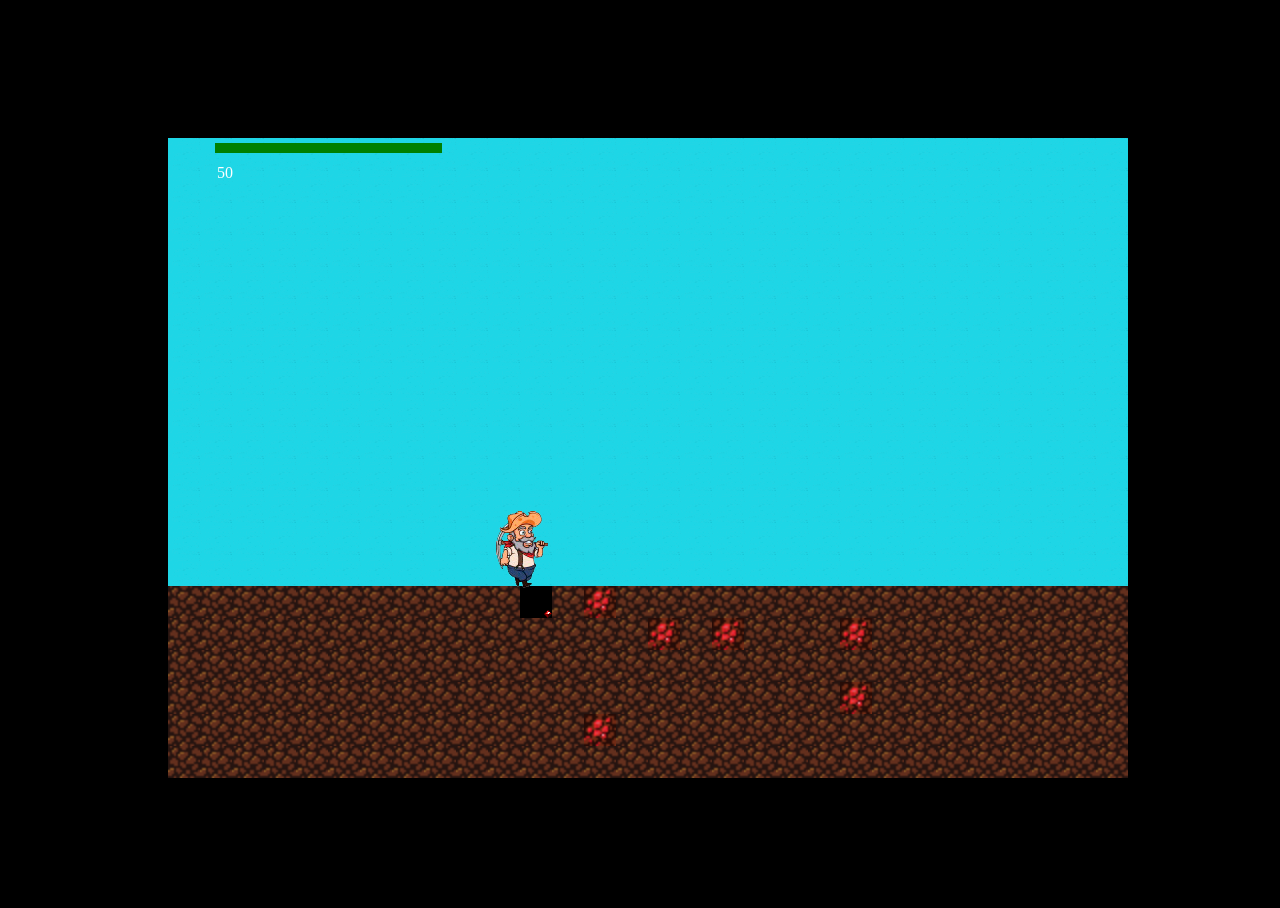
==== index.html @ af8d64ba "shakhtar" ====
<!DOCTYPE html>
<html lang="en">
  <head>
    <meta charset="UTF-8" />
    <meta content='width=device-width, initial-scale=1.0, maximum-scale=1.0, user-scalable=0' name='viewport' />
    <meta http-equiv="X-UA-Compatible" content="ie=edge" />
    <title>Webpack Template</title>
  <link href="assets/css/styles.ca2a5c09894fdee24f5f.css" rel="stylesheet"></head>
  <body>
    <main id="game">
      
    </main>
  <script type="text/javascript" src="assets/js/vendors.ca2a5c09894fdee24f5f.js"></script><script type="text/javascript" src="assets/js/app.ca2a5c09894fdee24f5f.js"></script></body>
</html>
---- assets/css/styles.ca2a5c09894fdee24f5f.css ----
html{height:100%;overflow:hidden}html body{background:#000;width:100%;height:100%}html body #game,html body #game-test{width:100%;height:100%;display:-webkit-box;display:-ms-flexbox;display:flex;-webkit-box-orient:vertical;-webkit-box-direction:normal;-ms-flex-direction:column;flex-direction:column;-webkit-box-pack:center;-ms-flex-pack:center;justify-content:center;-webkit-box-align:center;-ms-flex-align:center;align-items:center}html body #game-test .game-panel,html body #game .game-panel{max-width:100%;height:auto;left:15%;top:15%;position:absolute;z-index:1}html body #game-test .game-panel .budget-panel,html body #game .game-panel .budget-panel{margin-left:0;margin-right:auto}html body #game-test .game-panel .budget-panel span,html body #game .game-panel .budget-panel span{display:-webkit-box;display:-ms-flexbox;display:flex;-webkit-box-align:center;-ms-flex-align:center;align-items:center}html body #game-test .game-panel .budget-panel span:before,html body #game .game-panel .budget-panel span:before{content:"";display:block;width:25px;height:25px;background-image:url(https://img.icons8.com/color/48/000000/coins.png);background-repeat:no-repeat;background-size:contain}html body #game-test .game-panel .buttons-panel,html body #game .game-panel .buttons-panel{border:1px solid #fff;width:300px;height:70px}html body #game-test .game-panel .health-panel,html body #game .game-panel .health-panel{height:25px;-webkit-box-align:center;-ms-flex-align:center;align-items:center;display:-webkit-box;display:-ms-flexbox;display:flex}html body #game-test .game-panel .health-panel progress,html body #game .game-panel .health-panel progress{height:10px;display:-webkit-box;display:-ms-flexbox;display:flex;-webkit-box-align:center;-ms-flex-align:center;align-items:center}html body #game-test .game-panel .health-panel progress:before,html body #game .game-panel .health-panel progress:before{content:"";display:block;background-image:url(https://img.icons8.com/color/96/000000/hearts.png);background-repeat:no-repeat;background-size:contain;width:25px;height:25px}html body #game-test .level-container,html body #game .level-container{position:relative;background-color:#fff}html h1,html span{color:#fff}html progress[value]{-webkit-appearance:none;-moz-appearance:none;appearance:none;width:250px;height:20px}html div[data-row-counter]{max-height:32px}html .block{display:inline-block;width:32px;height:32px;-o-object-fit:cover;object-fit:cover;z-index:3;cursor:pointer;background-color:#000}html .block-reward{-o-object-fit:scale-down;object-fit:scale-down;-o-object-position:right bottom;object-position:right bottom}html .block:not(.block-empty):hover{opacity:.7}html .block-empty{background-color:rgba(0,0,0,0);opacity:0;-webkit-transform:translateY(-50%);-ms-transform:translateY(-50%);transform:translateY(-50%)}html .character{-webkit-box-sizing:border-box;box-sizing:border-box;position:absolute;overflow:hidden;width:100%;-webkit-transform:translateY(-100%);-ms-transform:translateY(-100%);transform:translateY(-100%)}html .character_digs{max-width:63px}html .character_digs img{display:block;-o-object-position:bottom;object-position:bottom;-o-object-fit:cover;object-fit:cover;height:100%}html .character_digs img.frame-0{-webkit-transform:translateX(0);-ms-transform:translateX(0);transform:translateX(0)}html .character_digs img.frame-1{-webkit-transform:translateX(-74px);-ms-transform:translateX(-74px);transform:translateX(-74px)}html .character_digs img.frame-2{-webkit-transform:translateX(-148px);-ms-transform:translateX(-148px);transform:translateX(-148px)}html .character_digs img.frame-3{-webkit-transform:translateX(-222px);-ms-transform:translateX(-222px);transform:translateX(-222px)}html .character_digs img.frame-4{-webkit-transform:translateX(-296px);-ms-transform:translateX(-296px);transform:translateX(-296px)}html .character_digs img.frame-5{-webkit-transform:translateX(-370px);-ms-transform:translateX(-370px);transform:translateX(-370px)}html .character_runs{max-width:52px}html .character_runs img{display:block;-o-object-position:bottom;object-position:bottom;-o-object-fit:cover;object-fit:cover;height:100%}html .character_runs img.frame-0{-webkit-transform:translateX(0);-ms-transform:translateX(0);transform:translateX(0)}html .character_runs img.frame-1{-webkit-transform:translateX(-60px);-ms-transform:translateX(-60px);transform:translateX(-60px)}html .character_runs img.frame-2{-webkit-transform:translateX(-120px);-ms-transform:translateX(-120px);transform:translateX(-120px)}html .character_runs img.frame-3{-webkit-transform:translateX(-180px);-ms-transform:translateX(-180px);transform:translateX(-180px)}html .character_runs img.frame-4{-webkit-transform:translateX(-240px);-ms-transform:translateX(-240px);transform:translateX(-240px)}html .character_runs img.frame-5{-webkit-transform:translateX(-300px);-ms-transform:translateX(-300px);transform:translateX(-300px)}html .character.direction-left{-webkit-transform:translateY(-100%) scaleX(-1);-ms-transform:translateY(-100%) scaleX(-1);transform:translateY(-100%) scaleX(-1)}
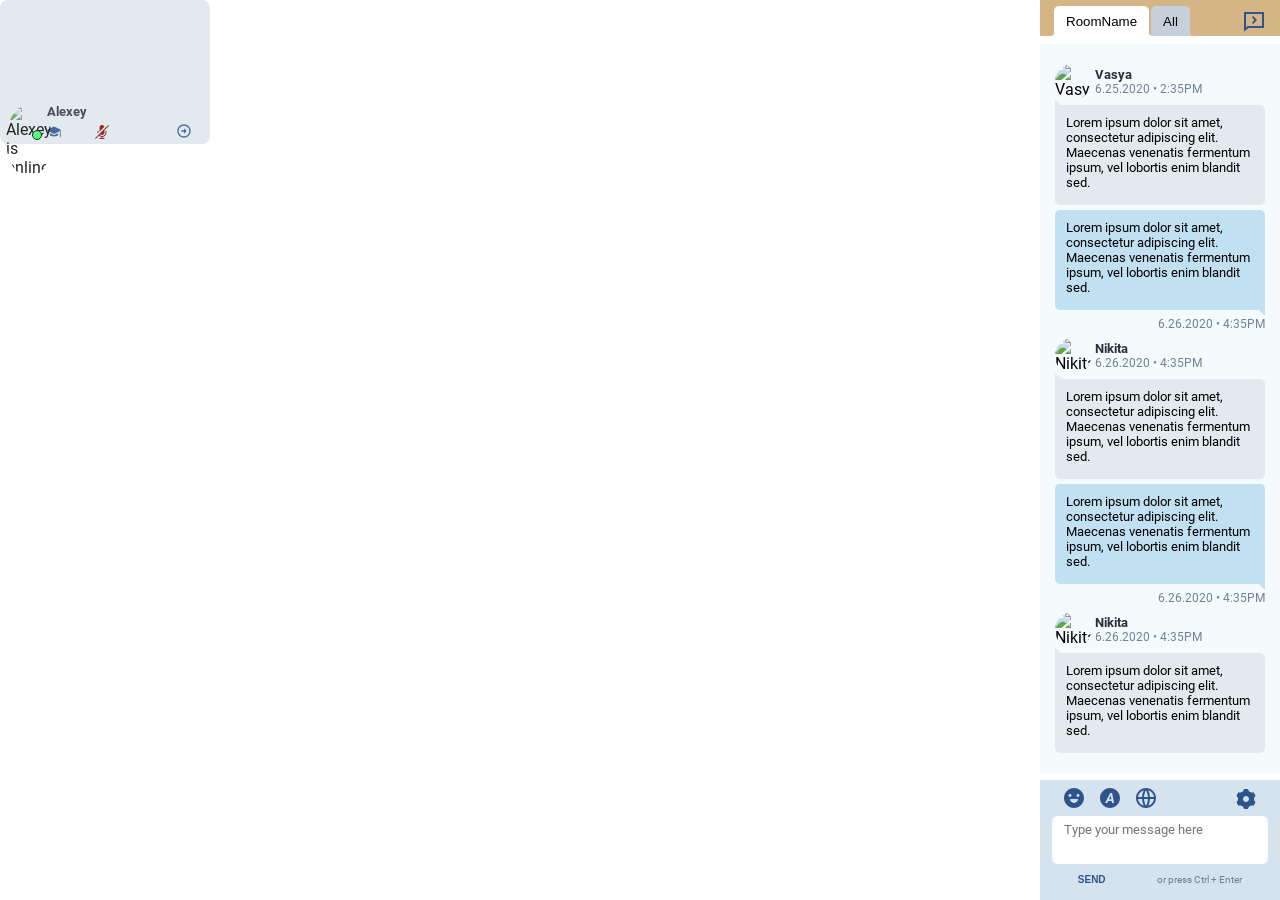
==== commit 2529a6a2: "ntrmeetings" ====
--- a/index.html
+++ b/index.html
@@ -1,14 +1 @@
-<!DOCTYPE html>
-<html lang="en">
-  <head>
-    <meta charset="UTF-8" />
-    <meta content='width=device-width, initial-scale=1.0, maximum-scale=1.0, user-scalable=0' name='viewport' />
-    <meta http-equiv="X-UA-Compatible" content="ie=edge" />
-    <title>Webpack Template</title>
-  <link href="assets/css/styles.ca2a5c09894fdee24f5f.css" rel="stylesheet"></head>
-  <body>
-    <main id="game">
-      
-    </main>
-  <script type="text/javascript" src="assets/js/vendors.ca2a5c09894fdee24f5f.js"></script><script type="text/javascript" src="assets/js/app.ca2a5c09894fdee24f5f.js"></script></body>
-</html>
+<!doctype html><html lang="en"><head><meta charset="utf-8"/><link rel="icon" href="/favicon.ico"/><meta name="viewport" content="width=device-width,initial-scale=1"/><meta name="theme-color" content="#000000"/><meta name="description" content="Web site created using create-react-app"/><link rel="apple-touch-icon" href="/logo192.png"/><link rel="manifest" href="/manifest.json"/><title>NTRMeetings</title></head><body><noscript>You need to enable JavaScript to run this app.</noscript><div id="root"></div><script>!function(e){function r(r){for(var n,l,f=r[0],i=r[1],a=r[2],c=0,s=[];c<f.length;c++)l=f[c],Object.prototype.hasOwnProperty.call(o,l)&&o[l]&&s.push(o[l][0]),o[l]=0;for(n in i)Object.prototype.hasOwnProperty.call(i,n)&&(e[n]=i[n]);for(p&&p(r);s.length;)s.shift()();return u.push.apply(u,a||[]),t()}function t(){for(var e,r=0;r<u.length;r++){for(var t=u[r],n=!0,f=1;f<t.length;f++){var i=t[f];0!==o[i]&&(n=!1)}n&&(u.splice(r--,1),e=l(l.s=t[0]))}return e}var n={},o={1:0},u=[];function l(r){if(n[r])return n[r].exports;var t=n[r]={i:r,l:!1,exports:{}};return e[r].call(t.exports,t,t.exports,l),t.l=!0,t.exports}l.m=e,l.c=n,l.d=function(e,r,t){l.o(e,r)||Object.defineProperty(e,r,{enumerable:!0,get:t})},l.r=function(e){"undefined"!=typeof Symbol&&Symbol.toStringTag&&Object.defineProperty(e,Symbol.toStringTag,{value:"Module"}),Object.defineProperty(e,"__esModule",{value:!0})},l.t=function(e,r){if(1&r&&(e=l(e)),8&r)return e;if(4&r&&"object"==typeof e&&e&&e.__esModule)return e;var t=Object.create(null);if(l.r(t),Object.defineProperty(t,"default",{enumerable:!0,value:e}),2&r&&"string"!=typeof e)for(var n in e)l.d(t,n,function(r){return e[r]}.bind(null,n));return t},l.n=function(e){var r=e&&e.__esModule?function(){return e.default}:function(){return e};return l.d(r,"a",r),r},l.o=function(e,r){return Object.prototype.hasOwnProperty.call(e,r)},l.p="/";var f=this["webpackJsonproom-new"]=this["webpackJsonproom-new"]||[],i=f.push.bind(f);f.push=r,f=f.slice();for(var a=0;a<f.length;a++)r(f[a]);var p=i;t()}([])</script><script src="/static/js/2.2a10859e.chunk.js"></script><script src="/static/js/main.3508cab3.chunk.js"></script></body></html>
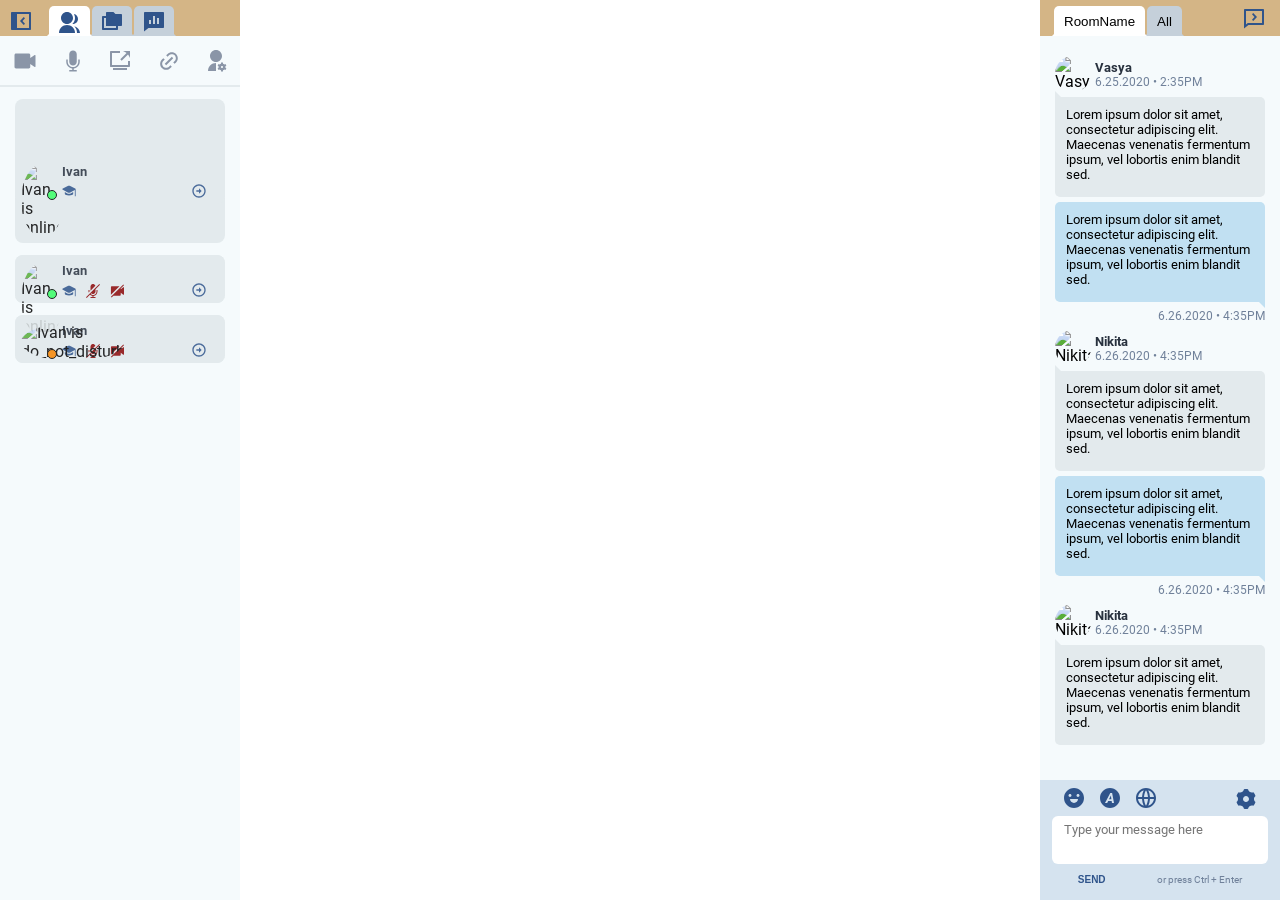
==== commit cb610488: "complete sidebar" ====
--- a/index.html
+++ b/index.html
@@ -1 +1 @@
-<!doctype html><html lang="en"><head><meta charset="utf-8"/><link rel="icon" href="/favicon.ico"/><meta name="viewport" content="width=device-width,initial-scale=1"/><meta name="theme-color" content="#000000"/><meta name="description" content="Web site created using create-react-app"/><link rel="apple-touch-icon" href="/logo192.png"/><link rel="manifest" href="/manifest.json"/><title>NTRMeetings</title></head><body><noscript>You need to enable JavaScript to run this app.</noscript><div id="root"></div><script>!function(e){function r(r){for(var n,l,f=r[0],i=r[1],a=r[2],c=0,s=[];c<f.length;c++)l=f[c],Object.prototype.hasOwnProperty.call(o,l)&&o[l]&&s.push(o[l][0]),o[l]=0;for(n in i)Object.prototype.hasOwnProperty.call(i,n)&&(e[n]=i[n]);for(p&&p(r);s.length;)s.shift()();return u.push.apply(u,a||[]),t()}function t(){for(var e,r=0;r<u.length;r++){for(var t=u[r],n=!0,f=1;f<t.length;f++){var i=t[f];0!==o[i]&&(n=!1)}n&&(u.splice(r--,1),e=l(l.s=t[0]))}return e}var n={},o={1:0},u=[];function l(r){if(n[r])return n[r].exports;var t=n[r]={i:r,l:!1,exports:{}};return e[r].call(t.exports,t,t.exports,l),t.l=!0,t.exports}l.m=e,l.c=n,l.d=function(e,r,t){l.o(e,r)||Object.defineProperty(e,r,{enumerable:!0,get:t})},l.r=function(e){"undefined"!=typeof Symbol&&Symbol.toStringTag&&Object.defineProperty(e,Symbol.toStringTag,{value:"Module"}),Object.defineProperty(e,"__esModule",{value:!0})},l.t=function(e,r){if(1&r&&(e=l(e)),8&r)return e;if(4&r&&"object"==typeof e&&e&&e.__esModule)return e;var t=Object.create(null);if(l.r(t),Object.defineProperty(t,"default",{enumerable:!0,value:e}),2&r&&"string"!=typeof e)for(var n in e)l.d(t,n,function(r){return e[r]}.bind(null,n));return t},l.n=function(e){var r=e&&e.__esModule?function(){return e.default}:function(){return e};return l.d(r,"a",r),r},l.o=function(e,r){return Object.prototype.hasOwnProperty.call(e,r)},l.p="/";var f=this["webpackJsonproom-new"]=this["webpackJsonproom-new"]||[],i=f.push.bind(f);f.push=r,f=f.slice();for(var a=0;a<f.length;a++)r(f[a]);var p=i;t()}([])</script><script src="/static/js/2.2a10859e.chunk.js"></script><script src="/static/js/main.3508cab3.chunk.js"></script></body></html>+<!doctype html><html lang="en"><head><meta charset="utf-8"/><link rel="icon" href="/favicon.ico"/><meta name="viewport" content="width=device-width,initial-scale=1"/><meta name="theme-color" content="#000000"/><meta name="description" content="Web site created using create-react-app"/><link rel="apple-touch-icon" href="/logo192.png"/><link rel="manifest" href="/manifest.json"/><title>NTRMeetings</title></head><body><noscript>You need to enable JavaScript to run this app.</noscript><div id="root"></div><script>!function(e){function r(r){for(var n,l,f=r[0],i=r[1],a=r[2],c=0,s=[];c<f.length;c++)l=f[c],Object.prototype.hasOwnProperty.call(o,l)&&o[l]&&s.push(o[l][0]),o[l]=0;for(n in i)Object.prototype.hasOwnProperty.call(i,n)&&(e[n]=i[n]);for(p&&p(r);s.length;)s.shift()();return u.push.apply(u,a||[]),t()}function t(){for(var e,r=0;r<u.length;r++){for(var t=u[r],n=!0,f=1;f<t.length;f++){var i=t[f];0!==o[i]&&(n=!1)}n&&(u.splice(r--,1),e=l(l.s=t[0]))}return e}var n={},o={1:0},u=[];function l(r){if(n[r])return n[r].exports;var t=n[r]={i:r,l:!1,exports:{}};return e[r].call(t.exports,t,t.exports,l),t.l=!0,t.exports}l.m=e,l.c=n,l.d=function(e,r,t){l.o(e,r)||Object.defineProperty(e,r,{enumerable:!0,get:t})},l.r=function(e){"undefined"!=typeof Symbol&&Symbol.toStringTag&&Object.defineProperty(e,Symbol.toStringTag,{value:"Module"}),Object.defineProperty(e,"__esModule",{value:!0})},l.t=function(e,r){if(1&r&&(e=l(e)),8&r)return e;if(4&r&&"object"==typeof e&&e&&e.__esModule)return e;var t=Object.create(null);if(l.r(t),Object.defineProperty(t,"default",{enumerable:!0,value:e}),2&r&&"string"!=typeof e)for(var n in e)l.d(t,n,function(r){return e[r]}.bind(null,n));return t},l.n=function(e){var r=e&&e.__esModule?function(){return e.default}:function(){return e};return l.d(r,"a",r),r},l.o=function(e,r){return Object.prototype.hasOwnProperty.call(e,r)},l.p="/";var f=this["webpackJsonproom-new"]=this["webpackJsonproom-new"]||[],i=f.push.bind(f);f.push=r,f=f.slice();for(var a=0;a<f.length;a++)r(f[a]);var p=i;t()}([])</script><script src="/static/js/2.2a10859e.chunk.js"></script><script src="/static/js/main.40afd2f1.chunk.js"></script></body></html>
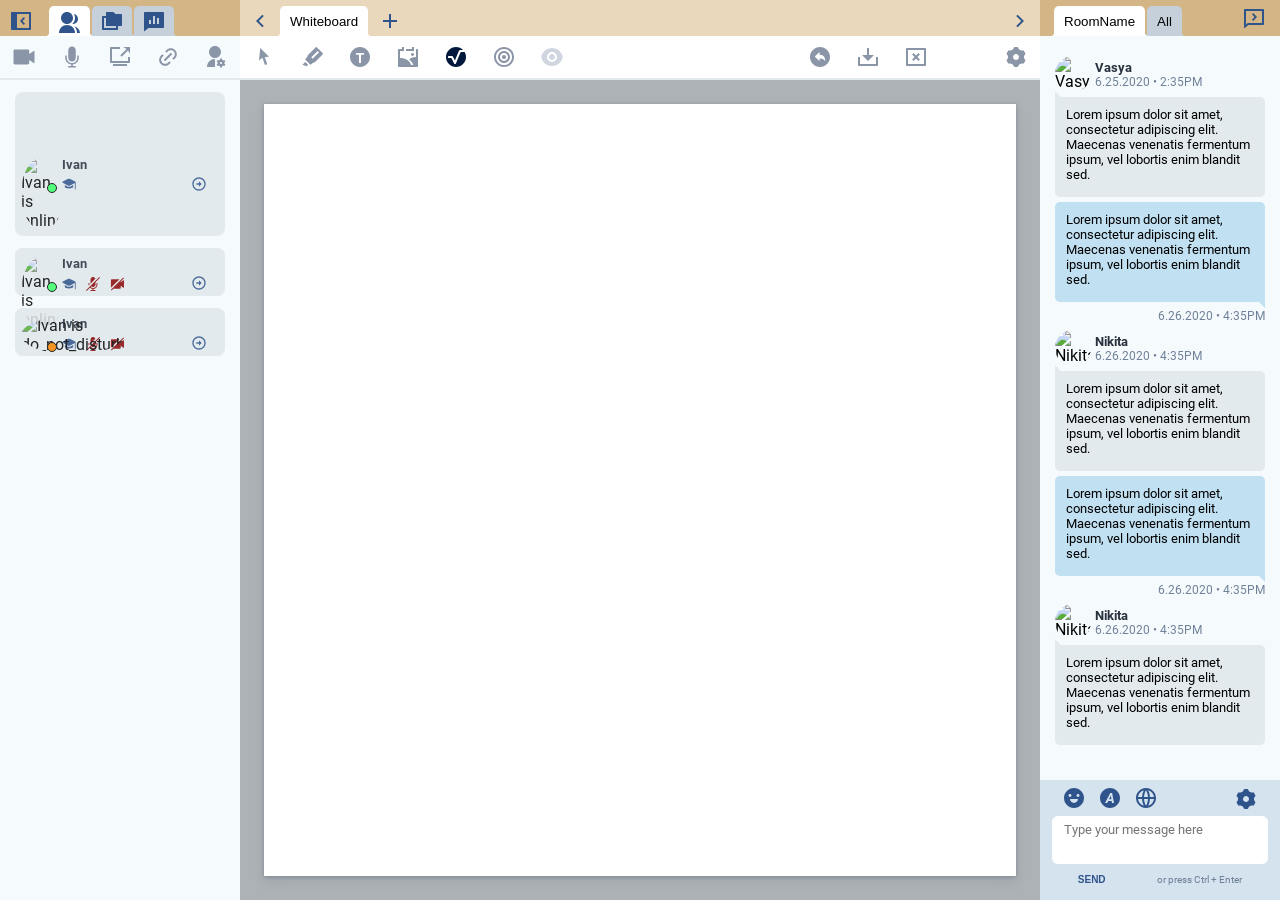
==== commit e69bc0b6: "complete template" ====
--- a/index.html
+++ b/index.html
@@ -1 +1 @@
-<!doctype html><html lang="en"><head><meta charset="utf-8"/><link rel="icon" href="/favicon.ico"/><meta name="viewport" content="width=device-width,initial-scale=1"/><meta name="theme-color" content="#000000"/><meta name="description" content="Web site created using create-react-app"/><link rel="apple-touch-icon" href="/logo192.png"/><link rel="manifest" href="/manifest.json"/><title>NTRMeetings</title></head><body><noscript>You need to enable JavaScript to run this app.</noscript><div id="root"></div><script>!function(e){function r(r){for(var n,l,f=r[0],i=r[1],a=r[2],c=0,s=[];c<f.length;c++)l=f[c],Object.prototype.hasOwnProperty.call(o,l)&&o[l]&&s.push(o[l][0]),o[l]=0;for(n in i)Object.prototype.hasOwnProperty.call(i,n)&&(e[n]=i[n]);for(p&&p(r);s.length;)s.shift()();return u.push.apply(u,a||[]),t()}function t(){for(var e,r=0;r<u.length;r++){for(var t=u[r],n=!0,f=1;f<t.length;f++){var i=t[f];0!==o[i]&&(n=!1)}n&&(u.splice(r--,1),e=l(l.s=t[0]))}return e}var n={},o={1:0},u=[];function l(r){if(n[r])return n[r].exports;var t=n[r]={i:r,l:!1,exports:{}};return e[r].call(t.exports,t,t.exports,l),t.l=!0,t.exports}l.m=e,l.c=n,l.d=function(e,r,t){l.o(e,r)||Object.defineProperty(e,r,{enumerable:!0,get:t})},l.r=function(e){"undefined"!=typeof Symbol&&Symbol.toStringTag&&Object.defineProperty(e,Symbol.toStringTag,{value:"Module"}),Object.defineProperty(e,"__esModule",{value:!0})},l.t=function(e,r){if(1&r&&(e=l(e)),8&r)return e;if(4&r&&"object"==typeof e&&e&&e.__esModule)return e;var t=Object.create(null);if(l.r(t),Object.defineProperty(t,"default",{enumerable:!0,value:e}),2&r&&"string"!=typeof e)for(var n in e)l.d(t,n,function(r){return e[r]}.bind(null,n));return t},l.n=function(e){var r=e&&e.__esModule?function(){return e.default}:function(){return e};return l.d(r,"a",r),r},l.o=function(e,r){return Object.prototype.hasOwnProperty.call(e,r)},l.p="/";var f=this["webpackJsonproom-new"]=this["webpackJsonproom-new"]||[],i=f.push.bind(f);f.push=r,f=f.slice();for(var a=0;a<f.length;a++)r(f[a]);var p=i;t()}([])</script><script src="/static/js/2.2a10859e.chunk.js"></script><script src="/static/js/main.40afd2f1.chunk.js"></script></body></html>+<!doctype html><html lang="en"><head><meta charset="utf-8"/><link rel="icon" href="/favicon.ico"/><meta name="viewport" content="width=device-width,initial-scale=1"/><meta name="theme-color" content="#000000"/><meta name="description" content="Web site created using create-react-app"/><link rel="apple-touch-icon" href="/logo192.png"/><link rel="manifest" href="/manifest.json"/><title>NTRMeetings</title></head><body><noscript>You need to enable JavaScript to run this app.</noscript><div id="root"></div><script>!function(e){function r(r){for(var n,l,f=r[0],i=r[1],a=r[2],c=0,s=[];c<f.length;c++)l=f[c],Object.prototype.hasOwnProperty.call(o,l)&&o[l]&&s.push(o[l][0]),o[l]=0;for(n in i)Object.prototype.hasOwnProperty.call(i,n)&&(e[n]=i[n]);for(p&&p(r);s.length;)s.shift()();return u.push.apply(u,a||[]),t()}function t(){for(var e,r=0;r<u.length;r++){for(var t=u[r],n=!0,f=1;f<t.length;f++){var i=t[f];0!==o[i]&&(n=!1)}n&&(u.splice(r--,1),e=l(l.s=t[0]))}return e}var n={},o={1:0},u=[];function l(r){if(n[r])return n[r].exports;var t=n[r]={i:r,l:!1,exports:{}};return e[r].call(t.exports,t,t.exports,l),t.l=!0,t.exports}l.m=e,l.c=n,l.d=function(e,r,t){l.o(e,r)||Object.defineProperty(e,r,{enumerable:!0,get:t})},l.r=function(e){"undefined"!=typeof Symbol&&Symbol.toStringTag&&Object.defineProperty(e,Symbol.toStringTag,{value:"Module"}),Object.defineProperty(e,"__esModule",{value:!0})},l.t=function(e,r){if(1&r&&(e=l(e)),8&r)return e;if(4&r&&"object"==typeof e&&e&&e.__esModule)return e;var t=Object.create(null);if(l.r(t),Object.defineProperty(t,"default",{enumerable:!0,value:e}),2&r&&"string"!=typeof e)for(var n in e)l.d(t,n,function(r){return e[r]}.bind(null,n));return t},l.n=function(e){var r=e&&e.__esModule?function(){return e.default}:function(){return e};return l.d(r,"a",r),r},l.o=function(e,r){return Object.prototype.hasOwnProperty.call(e,r)},l.p="/";var f=this["webpackJsonproom-new"]=this["webpackJsonproom-new"]||[],i=f.push.bind(f);f.push=r,f=f.slice();for(var a=0;a<f.length;a++)r(f[a]);var p=i;t()}([])</script><script src="/static/js/2.2a10859e.chunk.js"></script><script src="/static/js/main.86526004.chunk.js"></script></body></html>
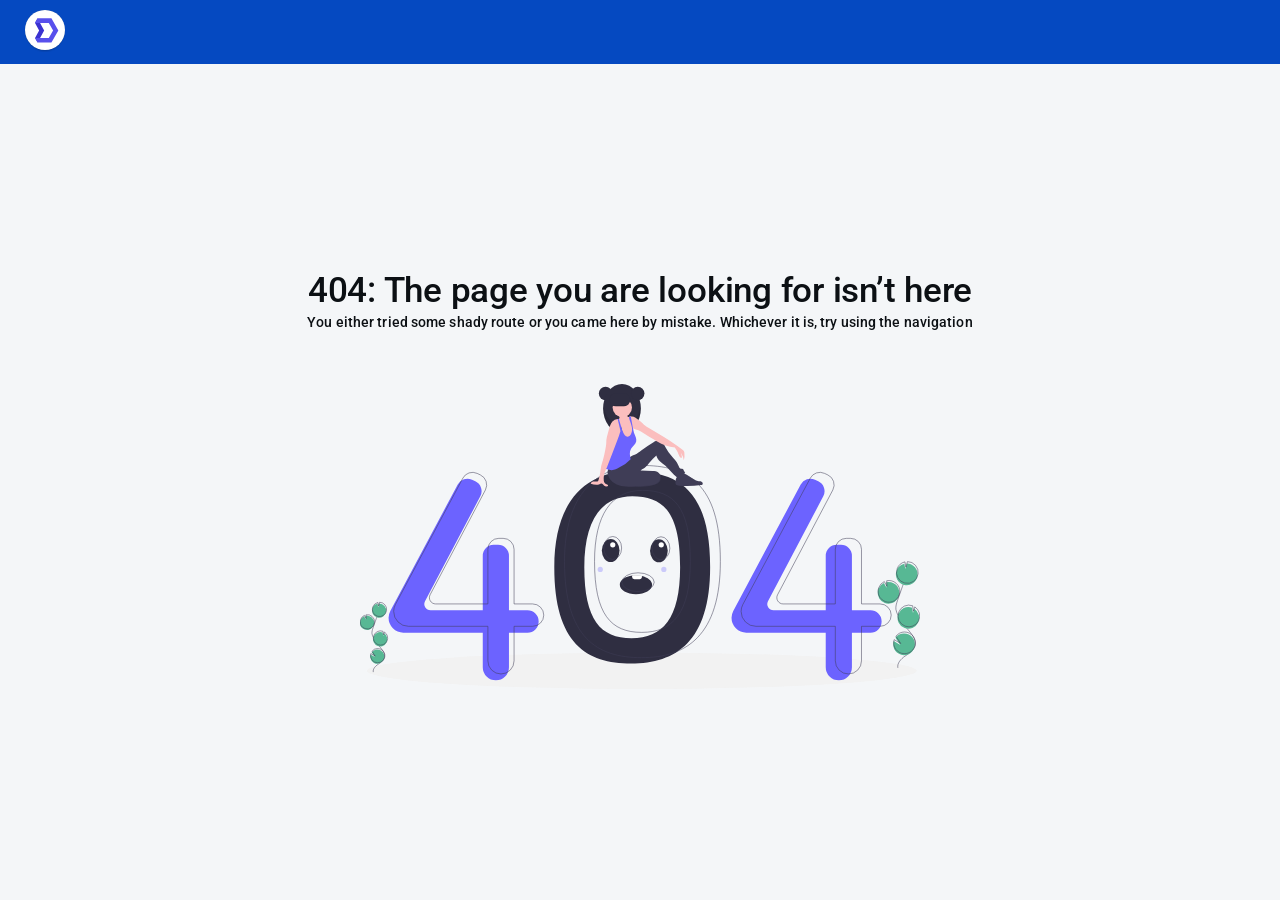
==== commit 6e51108e: "перекинул файлы в корень" ====
--- a/index.html
+++ b/index.html
@@ -1 +1 @@
-<!doctype html><html lang="en"><head><meta charset="utf-8"/><link rel="icon" href="/favicon.ico"/><meta name="viewport" content="width=device-width,initial-scale=1"/><meta name="theme-color" content="#000000"/><meta name="description" content="Web site created using create-react-app"/><link rel="apple-touch-icon" href="/logo192.png"/><link rel="manifest" href="/manifest.json"/><title>NTRMeetings</title></head><body><noscript>You need to enable JavaScript to run this app.</noscript><div id="root"></div><script>!function(e){function r(r){for(var n,l,f=r[0],i=r[1],a=r[2],c=0,s=[];c<f.length;c++)l=f[c],Object.prototype.hasOwnProperty.call(o,l)&&o[l]&&s.push(o[l][0]),o[l]=0;for(n in i)Object.prototype.hasOwnProperty.call(i,n)&&(e[n]=i[n]);for(p&&p(r);s.length;)s.shift()();return u.push.apply(u,a||[]),t()}function t(){for(var e,r=0;r<u.length;r++){for(var t=u[r],n=!0,f=1;f<t.length;f++){var i=t[f];0!==o[i]&&(n=!1)}n&&(u.splice(r--,1),e=l(l.s=t[0]))}return e}var n={},o={1:0},u=[];function l(r){if(n[r])return n[r].exports;var t=n[r]={i:r,l:!1,exports:{}};return e[r].call(t.exports,t,t.exports,l),t.l=!0,t.exports}l.m=e,l.c=n,l.d=function(e,r,t){l.o(e,r)||Object.defineProperty(e,r,{enumerable:!0,get:t})},l.r=function(e){"undefined"!=typeof Symbol&&Symbol.toStringTag&&Object.defineProperty(e,Symbol.toStringTag,{value:"Module"}),Object.defineProperty(e,"__esModule",{value:!0})},l.t=function(e,r){if(1&r&&(e=l(e)),8&r)return e;if(4&r&&"object"==typeof e&&e&&e.__esModule)return e;var t=Object.create(null);if(l.r(t),Object.defineProperty(t,"default",{enumerable:!0,value:e}),2&r&&"string"!=typeof e)for(var n in e)l.d(t,n,function(r){return e[r]}.bind(null,n));return t},l.n=function(e){var r=e&&e.__esModule?function(){return e.default}:function(){return e};return l.d(r,"a",r),r},l.o=function(e,r){return Object.prototype.hasOwnProperty.call(e,r)},l.p="/";var f=this["webpackJsonproom-new"]=this["webpackJsonproom-new"]||[],i=f.push.bind(f);f.push=r,f=f.slice();for(var a=0;a<f.length;a++)r(f[a]);var p=i;t()}([])</script><script src="/static/js/2.2a10859e.chunk.js"></script><script src="/static/js/main.86526004.chunk.js"></script></body></html>+<!doctype html><html lang="en" dir="ltr"><head><meta charset="utf-8"/><link rel="shortcut icon" href="/favicon.ico"/><meta name="viewport" content="width=device-width,initial-scale=1,shrink-to-fit=no"/><meta name="theme-color" content="#000000"/><link rel="manifest" href="/manifest.json"/><link rel="stylesheet" href="https://fonts.googleapis.com/css?family=Roboto+Mono|Roboto+Slab|Roboto:300,400,500,700"/><title>React Material Dashboard</title><link href="/static/css/2.18fb2ca0.chunk.css" rel="stylesheet"></head><body><noscript>You need to enable JavaScript to run this app.</noscript><div id="root"></div><script>!function(e){function r(r){for(var n,u,l=r[0],i=r[1],f=r[2],p=0,s=[];p<l.length;p++)u=l[p],Object.prototype.hasOwnProperty.call(o,u)&&o[u]&&s.push(o[u][0]),o[u]=0;for(n in i)Object.prototype.hasOwnProperty.call(i,n)&&(e[n]=i[n]);for(c&&c(r);s.length;)s.shift()();return a.push.apply(a,f||[]),t()}function t(){for(var e,r=0;r<a.length;r++){for(var t=a[r],n=!0,l=1;l<t.length;l++){var i=t[l];0!==o[i]&&(n=!1)}n&&(a.splice(r--,1),e=u(u.s=t[0]))}return e}var n={},o={1:0},a=[];function u(r){if(n[r])return n[r].exports;var t=n[r]={i:r,l:!1,exports:{}};return e[r].call(t.exports,t,t.exports,u),t.l=!0,t.exports}u.m=e,u.c=n,u.d=function(e,r,t){u.o(e,r)||Object.defineProperty(e,r,{enumerable:!0,get:t})},u.r=function(e){"undefined"!=typeof Symbol&&Symbol.toStringTag&&Object.defineProperty(e,Symbol.toStringTag,{value:"Module"}),Object.defineProperty(e,"__esModule",{value:!0})},u.t=function(e,r){if(1&r&&(e=u(e)),8&r)return e;if(4&r&&"object"==typeof e&&e&&e.__esModule)return e;var t=Object.create(null);if(u.r(t),Object.defineProperty(t,"default",{enumerable:!0,value:e}),2&r&&"string"!=typeof e)for(var n in e)u.d(t,n,function(r){return e[r]}.bind(null,n));return t},u.n=function(e){var r=e&&e.__esModule?function(){return e.default}:function(){return e};return u.d(r,"a",r),r},u.o=function(e,r){return Object.prototype.hasOwnProperty.call(e,r)},u.p="/";var l=this["webpackJsonpreact-material-dashboard"]=this["webpackJsonpreact-material-dashboard"]||[],i=l.push.bind(l);l.push=r,l=l.slice();for(var f=0;f<l.length;f++)r(l[f]);var c=i;t()}([])</script><script src="/static/js/2.f06203c3.chunk.js"></script><script src="/static/js/main.4ff86988.chunk.js"></script></body></html>
--- a/static/css/2.18fb2ca0.chunk.css
+++ b/static/css/2.18fb2ca0.chunk.css
@@ -0,0 +1,2 @@
+.ps{overflow:hidden!important;overflow-anchor:none;-ms-overflow-style:none;touch-action:auto;-ms-touch-action:auto}.ps__rail-x{height:15px;bottom:0}.ps__rail-x,.ps__rail-y{display:none;opacity:0;transition:background-color .2s linear,opacity .2s linear;-webkit-transition:background-color .2s linear,opacity .2s linear;position:absolute}.ps__rail-y{width:15px;right:0}.ps--active-x>.ps__rail-x,.ps--active-y>.ps__rail-y{display:block;background-color:transparent}.ps--focus>.ps__rail-x,.ps--focus>.ps__rail-y,.ps--scrolling-x>.ps__rail-x,.ps--scrolling-y>.ps__rail-y,.ps:hover>.ps__rail-x,.ps:hover>.ps__rail-y{opacity:.6}.ps .ps__rail-x.ps--clicking,.ps .ps__rail-x:focus,.ps .ps__rail-x:hover,.ps .ps__rail-y.ps--clicking,.ps .ps__rail-y:focus,.ps .ps__rail-y:hover{background-color:#eee;opacity:.9}.ps__thumb-x{transition:background-color .2s linear,height .2s ease-in-out;-webkit-transition:background-color .2s linear,height .2s ease-in-out;height:6px;bottom:2px}.ps__thumb-x,.ps__thumb-y{background-color:#aaa;border-radius:6px;position:absolute}.ps__thumb-y{transition:background-color .2s linear,width .2s ease-in-out;-webkit-transition:background-color .2s linear,width .2s ease-in-out;width:6px;right:2px}.ps__rail-x.ps--clicking .ps__thumb-x,.ps__rail-x:focus>.ps__thumb-x,.ps__rail-x:hover>.ps__thumb-x{background-color:#999;height:11px}.ps__rail-y.ps--clicking .ps__thumb-y,.ps__rail-y:focus>.ps__thumb-y,.ps__rail-y:hover>.ps__thumb-y{background-color:#999;width:11px}@supports (-ms-overflow-style:none){.ps{overflow:auto!important}}@media (-ms-high-contrast:none),screen and (-ms-high-contrast:active){.ps{overflow:auto!important}}.scrollbar-container{position:relative;height:100%}
+/*# sourceMappingURL=2.18fb2ca0.chunk.css.map */
